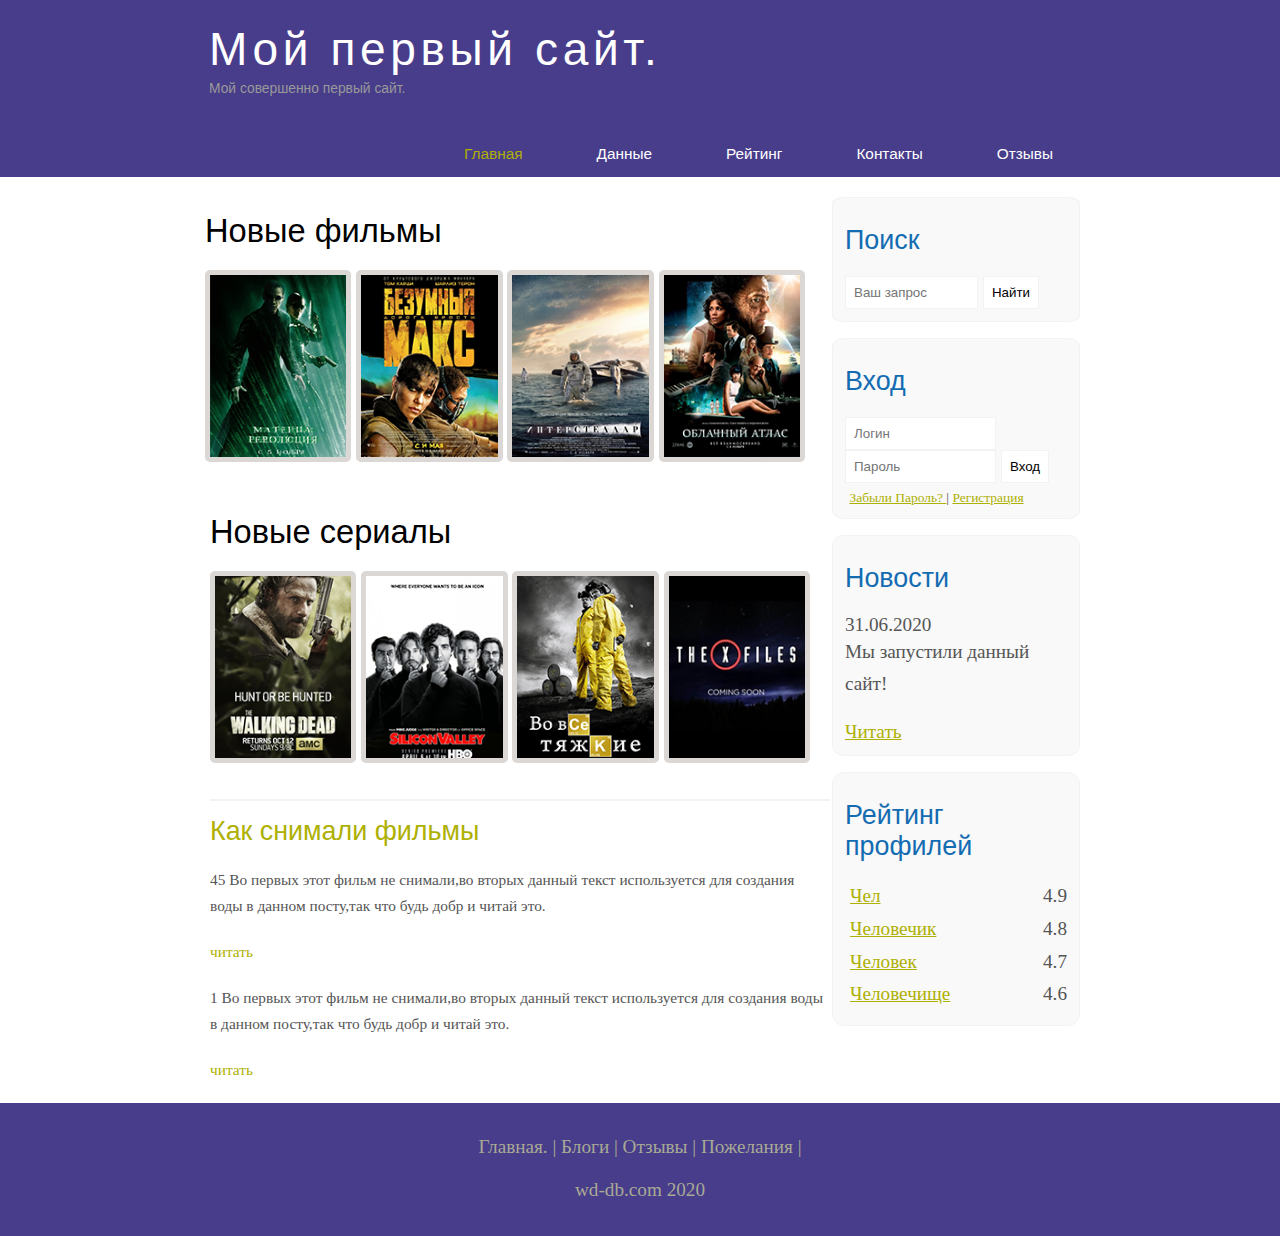
==== index.html @ 2fe1203b "first commit" ====
<!DOCTYPE html>
<html lange="ru">

<head>
    <meta charset="utf-8">
    <meta name="viewport" content="width=device-width, initial-scale=1.0">
    <meta http-equiv="X-UA-Compatible" content="IE=edge">
    <title></title>
    <meta name="description" content="Мой первый сайт">
    <meta name="keywords" content="урок,lesson">
    <link rel="stylesheet" href="Assets/css/style.css">
</head>

<body>
    <div class="main">

        <div class="header">

            <div class="logo">

                <div class="logo_text">

                    <h1>
                        <a href="/">
                            Мой первый сайт.
                        </a>
                    </h1>
                    <h2>
                        Мой совершенно первый сайт.
                    </h2>
                </div>

            </div>
            <div class="menubar">

                <ul class="menu">

                    <li class="selected">
                        <a href="index.html">
                            Главная
                        </a>
                    </li>
                    <li>
                        <a href="films.html">
                            Данные
                        </a>
                    </li>
                    <li>
                        <a href="rating.html">
                            Рейтинг
                        </a>
                    </li>
                    <li>
                        <a href="contact.html">
                            Контакты
                        </a>
                    </li>
                    <li>
                        <a href="contact.html">
                            Отзывы
                        </a>
                    </li>
                </ul>

            </div>
        </div>
        <div class="site_content">


            <div class="sidebar_container">

                <div class="sidebar">
                    <h2>
                        Поиск
                    </h2>
                    <form method="post" action="#" id="search_form">

                        <input type="search" name="search_field" placeholder="Ваш запрос" />
                        <input type="submit" class="btn" value="Найти" />

                    </form>
                </div>

                <div class="sidebar">
                    <h2>
                        Вход
                    </h2>
                    <form method="post" action="#" id=login>
                        <input type="text" name="login_field" placeholder="Логин" />
                        <input type="password" name="passpord_field" placeholder="Пароль" />
                        <input type="submit" class="btn" value="Вход" />
                        <div class="lables_passreg_text">
                            <span>
                                <a href="*">
                                    Забыли Пароль?
                                </a>
                            </span> |
                            <span>
                                <a href="*">
                                    Регистрация
                                </a>
                            </span>
                        </div>
                    </form>

                </div>
                <div class="sidebar">
                    <h2>
                        Новости
                    </h2>
                    <span>
                        31.06.2020
                    </span>
                    <p>
                        Мы запустили данный сайт!
                    </p>
                    <a href="#">
                        Читать
                    </a>
                </div>
                <div class="sidebar">
                    <h2>
                        Рейтинг профилей
                    </h2>
                    <ul>
                        <li>
                            <a href="#">
                                Чел
                            </a>
                            <span class="rating_sidebar">
                                4.9
                            </span>
                        </li>
                        <li>
                            <a href="#">
                                Человечик
                            </a>
                            <span class="rating_sidebar">
                                4.8
                            </span>
                        </li>
                        <li>
                            <a href="#">
                                Человек
                            </a>
                            <span class="rating_sidebar">
                                4.7
                            </span>
                        </li>
                        <li>
                            <a href="#">
                                Человечище
                            </a>
                            <span class="rating_sidebar">
                                4.6
                            </span>
                        </li>
                    </ul>
                </div>
            </div>
            <div class="content">
                <h1>
                    Новые фильмы
                </h1>
                <div class="films_block">
                    <a href="#">
                        <img src="Assets/img/matrix.png">
                    </a>
                    <a href="#">
                        <img src="Assets/img/max.png">
                    </a>
                    <a href="show.html">
                        <img src="Assets/img/inter.png">
                    </a>
                    <a href="#">
                        <img src="Assets/img/cloud.png">
                    </a>
                </div>
                <div class="content">
                    <h1>
                        Новые сериалы
                    </h1>
                    <div class="films_block">
                        <a href="#">
                            <img src="Assets/img/dead.png">
                        </a>
                        <a href="#">
                            <img src="Assets/img/silicon.png">
                        </a>
                        <a href="#">
                            <img src="Assets/img/breakingbad.png">
                        </a>
                        <a href="#">
                            <img src="Assets/img/xfiles.png">
                        </a>
                    </div>
                    <div class="posts">

                        <hr>
                        <h2>
                            <a href="#">
                                Как снимали фильмы
                            </a>
                        </h2>
                        <div class="posts_content">

                            <p>
                                45 Во первых этот фильм не снимали,во вторых данный текст используется для создания воды
                                в данном посту,так что будь добр и читай это.


                            </p>


                            <p><a href="#">
                                    читать
                                </a></p>
                            <p>
                                1 Во первых этот фильм не снимали,во вторых данный текст используется для создания воды
                                в данном посту,так что будь добр и читай это.


                            </p>


                            <p><a href="#">
                                    читать
                                </a></p>
                        </div>
                    </div>
                </div>
            </div>

        </div>

        <div class="footer">
            <p>
                <a href="index.html">
                    Главная.
                </a> |
                <a href="rating.html">
                    Блоги
                </a> |
                <a href="contact.html">
                    Отзывы
                </a> |
                <a href="contact.html">
                    Пожелания
                </a> |
            </p>
            <p>
                wd-db.com 2020
            </p>
        </div>
    </div>



    <script src="script.js"></script>
</body>

</html>
---- Assets/css/style.css ----
* {
    margin: 0;
    padding: 0;
}

body {
    font-size: 1.2em;
    background-color: #fff;
    color: #555;

}

p {
    padding: 0 0 20px 0;
    line-height: 1.7em;

}

input[type="text"],
input[type="password"],
input[type="search"] {
    color: #5d5d5d;
    width: 60%;
    padding: 8px;
}

input,
textarea {
    outline: none;
    border: none;
    border: solid 1px #f2f2f2;
}

h1,
h2 {
    font: normal 170% 'century gothic', arial;
    margin: 0 0 15px 0;
    padding: 15px 0 5px 0;
    color: #000;
}

h2 {
    font-size: 140%;

}

a,
a:hover {
    outline: none;
    text-decoration: underline;
    color: #aeb002;


}

ul {
    margin: 2px 0 22px 17px;
}

ul li {
    margin: 0 0 6px 0;
    padding: 0 0 4px 5px;
    line-height: 1.5em;
}

hr {
    border: solid 1px #f3f3f3;

}

.header {
    background-color: darkslateblue;
    height: 177px;
    font-size: 0.8em;
    margin-left: 0px;
    margin-right: 0px;
    min-width: 900px;
}

.main,
.logo,
.menubar,
.site_content,
.footer {
    margin-left: auto;
    margin-right: auto;


}

.logo {
    width: 880px;
    padding-bottom: 40px;

}

.logo h1,
.logo h2 {
    font: normal 300% 'century gothic', arial, sans-serif;
    margin: 0 0 0 9px;

}

.logo_text h1,
.logo_text h1 a,
.logo_text h1 a:hover {
    padding: 22px 0 0 0;
    color: #fff;
    letter-spacing: 0.1em;
    text-decoration: none;
}

.logo_text h2 {
    font-size: 0.9em;
    padding: 4px 0 0 0;
    color: #999;
}

.menubar {
    width: 900px;
    height: 46px;
}

ul.menu {
    float: right;

}

ul.menu li {
    float: left;
    padding: 0 0 0 9px;
    list-style: none;
    margin: 1px 2px 0 0;
}

ul.menu li a {
    font: normal 100% 'trebucjhet ms', sans-serif;
    display: block;
    height: 20px;
    padding: 6px 35px 5px 28px;
    color: #fff;
    text-decoration: none;

}

ul.menu li.selected a {
    color: #aeb002;
}

ul.menu li a:hover {
    color: #e4ec04;
}

.site_content {
    width: 880px;
    overflow: hidden;
    margin: 20px auto 0 auto;
    background-color: white;


}

.sidebar_container {
    float: right;
    width: 240px;
}

.sidebar {
    float: right;
    width: 222px;
    padding: 5%;
    margin: 0 0 16px 0;
    border: solid 1px #f2f2f2;
    border-radius: 5%;
    background-color: #f9f9f9;


}

.btn {
    padding: 8px;
    background-color: white;
    cursor: pointer;
}

.sidebar h2 {
    color: #136cb2;

}

.lables_passreg_text {
    font-size: 0.7em;
    margin-top: 3%;
    margin-left: 2%;
}

.sidebar ul {
    margin: 0;
}

.sidebar ul li {
    list-style: none;
    margin: 0 0 0 0;
}

.sidebar .rating_sidebar {
    float: right;
}

.content {
    text-align: left;
    width: 620px;
    padding: 0 0 0 5px;
    float: left;
}

.content a {
    text-decoration: none;

}

.films_block {
    margin-bottom: 5%;
}

.films_block img {
    border-radius: 5px;
    border: solid 5px #dad7d5;
    width: 22%;
}

.posts .posts_content {
    font-size: 0.8em;
}

.info_like_dislike {
    margin-top: 2%;
    margin-bottom: 4%;

}

.info_like_dislike .label {
    font: 1.2em;
}

.info_like_dislike .value {
    font-size: 1em;
    color: #49945a;
    margin-right: 3%;

}

.discription {
    margin-bottom: 15%;

}

.discription img {
    float: left;
    margin-right: 2%;
    border-radius: 5px;
    border: solid 5px #dad7d5;
}

.reviews {
    margin-bottom: 4%;
    font-size: 0.9em;

}

.reviews .review_name {
    border-top-left-radius: 5px;
    border-top-right-radius: 5px;
    background-color: #7268ad;
    color: white;
    padding: 1%;


}

.reviews .review_email {
    border-top-left-radius: 5px;
    border-top-right-radius: 5px;
    background-color: #7268ad;
    color: white;
    padding: 1%;

}

.reviews .review_text {
    padding-top: 2%;
    padding-bottom: 2%;
    padding-left: 2%;
}

.send {
    margin-bottom: 4%;
    margin-right: 4%
}

.send input[type="text"],
textarea {
    border: solid 1px #c3c3c3;
    margin-bottom: 2%;

}

.send input[type="text"] {
    width: 98%;
    margin-right: 5%;
}

.send textarea {
    width: 600px;
    height: 200px;
    margin-right: 4%;
}

.send input[type="submit"] {
    background-color: #7268ad;
    padding: 3%;
    color: white;
    border-radius: 5px;
}

.info_film {
    margin-bottom: 5%;
    background-color: #f9f9f9;
    padding: 5%;
    height: 270px;

}

.info_film img {
    float: left;
    margin-right: 2%;
    border-radius: 5px;
    border: solid 5px #dad7d5;
    width: 25%;
}

.button {
    background-color: #7268ad;
    padding: 2%;
    color: white;
    border-radius: 5px;
    float: right;
    margin-top: 5%;
    clear: both;
    font-size: 0.8em;
}

.button a {
    color: white;
}

table {
    width: 100%;
    border: solid 1px #f4f4f4;
}

td {
    padding: 2%;
    border: solid 1px #f4f4f4;
}

td img {
    width: 60px;
}

.center {
    text-align: center;
}

.rating {
    font-weight: bold;
}

.footer {
    width: 100%;
    height: 100px;
    padding: 28px 0 5px 0;
    text-align: center;
    background-color: darkslateblue;
    color: #a8aa94;
    margin-left: 0px;
    margin-right: 0px;
    min-width: 900px;
}

.footer a {
    color: #a8aa94;
    text-decoration: none;

}

.footer a:hover {
    color: white;
    text-decoration: none;
}

.footer p {
    padding: 0 0 10px 0;
}

/* Css mobile */

@media only screen and (min-device-width : 320px) and (max-device-width : 568px) {

    .header {
        background-color: black;
        min-width: 100%;
        height: 20%;
        text-align: center;
    }

    .logo {
        width: 100%;
    }

    .site_content {
        width: 100%;
    }

    .menubar {
        width: 100%;
        height: 100%;
    }

    .site_content {
        width: 100%;
        text-align: center;
    }

    .content {
        width: 100%;
        text-align: center;
    }

    .sidebar_container {
        display: none;
    }

    .footer {
        display: none;
    }

    ul.menu {
        float: none;
    }

    ul.menu li {
        margin: 0;
        padding: 0;
        float: none;
    }

    .logo h1 {
        font: normal 235% 'century gothic', arial, sans-serif;
    }

    .logo h2 {
        font: normal 100% 'century gothic', arial, sans-serif;
        color: white;
    }

    .content h1,
    h2 {
        font: normal 110% 'century gothic', arial;
    }

    .films_block img {
        width: 43%;
    }

    .posts_content p {
        line-height: 1.5em;
        padding: 3%;
        text-align: left;
    }

    .posts p {
        font-size: 120%;
    }

    /* films page*/
    .info_film {
        float: none;
        height: 100%;

    }

    .info_film img {
        width: 90%;
        margin-bottom: 5%;

    }

    .info_film .button {
        float: none;

    }

    /* rating page */
    .table {
        display: block;
    }

    th {
        font-size: 75%;
    }

    td {
        padding: 0;
        margin: 0;
        font-size: 95%;
        text-align: left;
    }

    /* show page */
    iframe {
        width: 88%;
        height: 100%;
    }

    .discription {
        width: 90%;
        text-align: left;
        margin-left: 2%;
    }

    .discription img {
        float: none;
        width: 73%;
        display: block;
        padding: 0;
        margin: 0;
        margin-left: 11%;
        margin-bottom: 7%;
    }

    .reviews {
        text-align: left;
        width: 96%;

    }

    .send input[type="text"] {
        width: 80%;
    }

    .send textarea {
        width: 85%;
    }
}
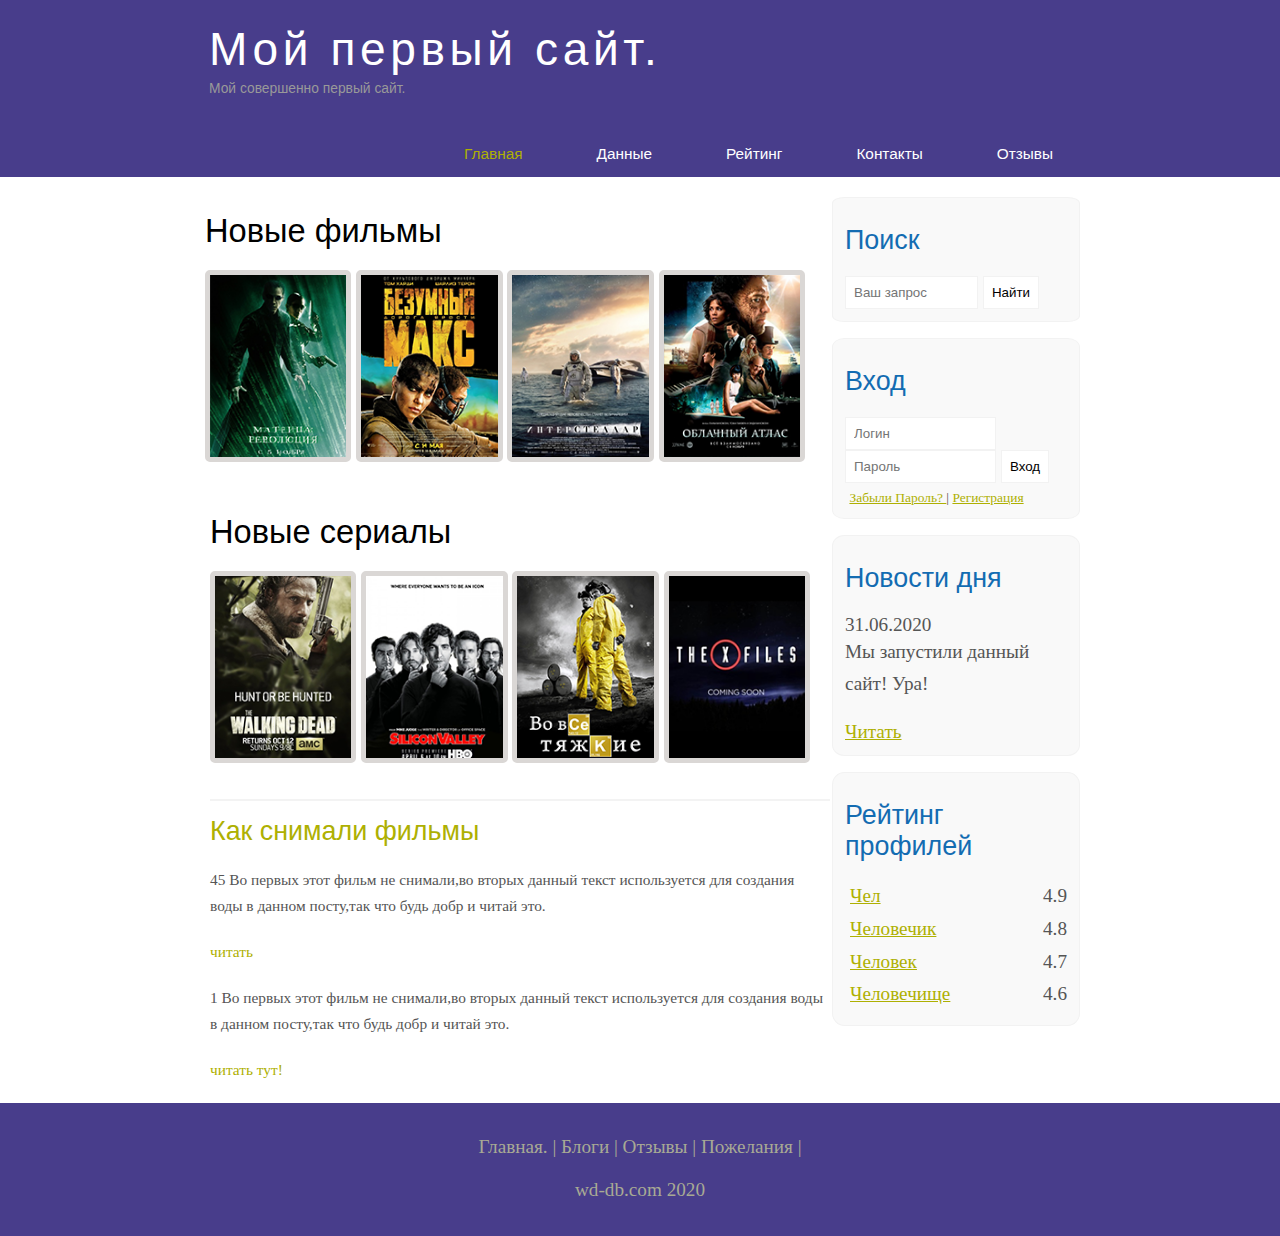
==== commit 37b5280d: "add news" ====
--- a/index.html
+++ b/index.html
@@ -1,262 +1,254 @@
 <!DOCTYPE html>
 <html lange="ru">
-
-<head>
-    <meta charset="utf-8">
-    <meta name="viewport" content="width=device-width, initial-scale=1.0">
-    <meta http-equiv="X-UA-Compatible" content="IE=edge">
+  <head>
+    <meta charset="utf-8" />
+    <meta name="viewport" content="width=device-width, initial-scale=1.0" />
+    <meta http-equiv="X-UA-Compatible" content="IE=edge" />
     <title></title>
-    <meta name="description" content="Мой первый сайт">
-    <meta name="keywords" content="урок,lesson">
-    <link rel="stylesheet" href="Assets/css/style.css">
-</head>
-
-<body>
+    <meta name="description" content="Мой первый сайт" />
+    <meta name="keywords" content="урок,lesson" />
+    <link rel="stylesheet" href="Assets/css/style.css" />
+  </head>
+
+  <body>
     <div class="main">
-
-        <div class="header">
-
-            <div class="logo">
-
-                <div class="logo_text">
-
-                    <h1>
-                        <a href="/">
-                            Мой первый сайт.
-                        </a>
-                    </h1>
-                    <h2>
-                        Мой совершенно первый сайт.
-                    </h2>
-                </div>
-
+      <div class="header">
+        <div class="logo">
+          <div class="logo_text">
+            <h1>
+              <a href="/">
+                Мой первый сайт.
+              </a>
+            </h1>
+            <h2>
+              Мой совершенно первый сайт.
+            </h2>
+          </div>
+        </div>
+        <div class="menubar">
+          <ul class="menu">
+            <li class="selected">
+              <a href="index.html">
+                Главная
+              </a>
+            </li>
+            <li>
+              <a href="films.html">
+                Данные
+              </a>
+            </li>
+            <li>
+              <a href="rating.html">
+                Рейтинг
+              </a>
+            </li>
+            <li>
+              <a href="contact.html">
+                Контакты
+              </a>
+            </li>
+            <li>
+              <a href="contact.html">
+                Отзывы
+              </a>
+            </li>
+          </ul>
+        </div>
+      </div>
+      <div class="site_content">
+        <div class="sidebar_container">
+          <div class="sidebar">
+            <h2>
+              Поиск
+            </h2>
+            <form method="post" action="#" id="search_form">
+              <input
+                type="search"
+                name="search_field"
+                placeholder="Ваш запрос"
+              />
+              <input type="submit" class="btn" value="Найти" />
+            </form>
+          </div>
+
+          <div class="sidebar">
+            <h2>
+              Вход
+            </h2>
+            <form method="post" action="#" id="login">
+              <input type="text" name="login_field" placeholder="Логин" />
+              <input
+                type="password"
+                name="passpord_field"
+                placeholder="Пароль"
+              />
+              <input type="submit" class="btn" value="Вход" />
+              <div class="lables_passreg_text">
+                <span>
+                  <a href="*">
+                    Забыли Пароль?
+                  </a>
+                </span>
+                |
+                <span>
+                  <a href="*">
+                    Регистрация
+                  </a>
+                </span>
+              </div>
+            </form>
+          </div>
+          <div class="sidebar">
+            <h2>
+              Новости дня
+            </h2>
+            <span>
+              31.06.2020
+            </span>
+            <p>
+              Мы запустили данный сайт! Ура!
+            </p>
+            <a href="#">
+              Читать
+            </a>
+          </div>
+          <div class="sidebar">
+            <h2>
+              Рейтинг профилей
+            </h2>
+            <ul>
+              <li>
+                <a href="#">
+                  Чел
+                </a>
+                <span class="rating_sidebar">
+                  4.9
+                </span>
+              </li>
+              <li>
+                <a href="#">
+                  Человечик
+                </a>
+                <span class="rating_sidebar">
+                  4.8
+                </span>
+              </li>
+              <li>
+                <a href="#">
+                  Человек
+                </a>
+                <span class="rating_sidebar">
+                  4.7
+                </span>
+              </li>
+              <li>
+                <a href="#">
+                  Человечище
+                </a>
+                <span class="rating_sidebar">
+                  4.6
+                </span>
+              </li>
+            </ul>
+          </div>
+        </div>
+        <div class="content">
+          <h1>
+            Новые фильмы
+          </h1>
+          <div class="films_block">
+            <a href="#">
+              <img src="Assets/img/matrix.png" />
+            </a>
+            <a href="#">
+              <img src="Assets/img/max.png" />
+            </a>
+            <a href="show.html">
+              <img src="Assets/img/inter.png" />
+            </a>
+            <a href="#">
+              <img src="Assets/img/cloud.png" />
+            </a>
+          </div>
+          <div class="content">
+            <h1>
+              Новые сериалы
+            </h1>
+            <div class="films_block">
+              <a href="#">
+                <img src="Assets/img/dead.png" />
+              </a>
+              <a href="#">
+                <img src="Assets/img/silicon.png" />
+              </a>
+              <a href="#">
+                <img src="Assets/img/breakingbad.png" />
+              </a>
+              <a href="#">
+                <img src="Assets/img/xfiles.png" />
+              </a>
             </div>
-            <div class="menubar">
-
-                <ul class="menu">
-
-                    <li class="selected">
-                        <a href="index.html">
-                            Главная
-                        </a>
-                    </li>
-                    <li>
-                        <a href="films.html">
-                            Данные
-                        </a>
-                    </li>
-                    <li>
-                        <a href="rating.html">
-                            Рейтинг
-                        </a>
-                    </li>
-                    <li>
-                        <a href="contact.html">
-                            Контакты
-                        </a>
-                    </li>
-                    <li>
-                        <a href="contact.html">
-                            Отзывы
-                        </a>
-                    </li>
-                </ul>
-
+            <div class="posts">
+              <hr />
+              <h2>
+                <a href="#">
+                  Как снимали фильмы
+                </a>
+              </h2>
+              <div class="posts_content">
+                <p>
+                  45 Во первых этот фильм не снимали,во вторых данный текст
+                  используется для создания воды в данном посту,так что будь
+                  добр и читай это.
+                </p>
+
+                <p>
+                  <a href="#">
+                    читать
+                  </a>
+                </p>
+                <p>
+                  1 Во первых этот фильм не снимали,во вторых данный текст
+                  используется для создания воды в данном посту,так что будь
+                  добр и читай это.
+                </p>
+
+                <p>
+                  <a href="#">
+                    читать тут!
+                  </a>
+                </p>
+              </div>
             </div>
-        </div>
-        <div class="site_content">
-
-
-            <div class="sidebar_container">
-
-                <div class="sidebar">
-                    <h2>
-                        Поиск
-                    </h2>
-                    <form method="post" action="#" id="search_form">
-
-                        <input type="search" name="search_field" placeholder="Ваш запрос" />
-                        <input type="submit" class="btn" value="Найти" />
-
-                    </form>
-                </div>
-
-                <div class="sidebar">
-                    <h2>
-                        Вход
-                    </h2>
-                    <form method="post" action="#" id=login>
-                        <input type="text" name="login_field" placeholder="Логин" />
-                        <input type="password" name="passpord_field" placeholder="Пароль" />
-                        <input type="submit" class="btn" value="Вход" />
-                        <div class="lables_passreg_text">
-                            <span>
-                                <a href="*">
-                                    Забыли Пароль?
-                                </a>
-                            </span> |
-                            <span>
-                                <a href="*">
-                                    Регистрация
-                                </a>
-                            </span>
-                        </div>
-                    </form>
-
-                </div>
-                <div class="sidebar">
-                    <h2>
-                        Новости
-                    </h2>
-                    <span>
-                        31.06.2020
-                    </span>
-                    <p>
-                        Мы запустили данный сайт!
-                    </p>
-                    <a href="#">
-                        Читать
-                    </a>
-                </div>
-                <div class="sidebar">
-                    <h2>
-                        Рейтинг профилей
-                    </h2>
-                    <ul>
-                        <li>
-                            <a href="#">
-                                Чел
-                            </a>
-                            <span class="rating_sidebar">
-                                4.9
-                            </span>
-                        </li>
-                        <li>
-                            <a href="#">
-                                Человечик
-                            </a>
-                            <span class="rating_sidebar">
-                                4.8
-                            </span>
-                        </li>
-                        <li>
-                            <a href="#">
-                                Человек
-                            </a>
-                            <span class="rating_sidebar">
-                                4.7
-                            </span>
-                        </li>
-                        <li>
-                            <a href="#">
-                                Человечище
-                            </a>
-                            <span class="rating_sidebar">
-                                4.6
-                            </span>
-                        </li>
-                    </ul>
-                </div>
-            </div>
-            <div class="content">
-                <h1>
-                    Новые фильмы
-                </h1>
-                <div class="films_block">
-                    <a href="#">
-                        <img src="Assets/img/matrix.png">
-                    </a>
-                    <a href="#">
-                        <img src="Assets/img/max.png">
-                    </a>
-                    <a href="show.html">
-                        <img src="Assets/img/inter.png">
-                    </a>
-                    <a href="#">
-                        <img src="Assets/img/cloud.png">
-                    </a>
-                </div>
-                <div class="content">
-                    <h1>
-                        Новые сериалы
-                    </h1>
-                    <div class="films_block">
-                        <a href="#">
-                            <img src="Assets/img/dead.png">
-                        </a>
-                        <a href="#">
-                            <img src="Assets/img/silicon.png">
-                        </a>
-                        <a href="#">
-                            <img src="Assets/img/breakingbad.png">
-                        </a>
-                        <a href="#">
-                            <img src="Assets/img/xfiles.png">
-                        </a>
-                    </div>
-                    <div class="posts">
-
-                        <hr>
-                        <h2>
-                            <a href="#">
-                                Как снимали фильмы
-                            </a>
-                        </h2>
-                        <div class="posts_content">
-
-                            <p>
-                                45 Во первых этот фильм не снимали,во вторых данный текст используется для создания воды
-                                в данном посту,так что будь добр и читай это.
-
-
-                            </p>
-
-
-                            <p><a href="#">
-                                    читать
-                                </a></p>
-                            <p>
-                                1 Во первых этот фильм не снимали,во вторых данный текст используется для создания воды
-                                в данном посту,так что будь добр и читай это.
-
-
-                            </p>
-
-
-                            <p><a href="#">
-                                    читать
-                                </a></p>
-                        </div>
-                    </div>
-                </div>
-            </div>
-
-        </div>
-
-        <div class="footer">
-            <p>
-                <a href="index.html">
-                    Главная.
-                </a> |
-                <a href="rating.html">
-                    Блоги
-                </a> |
-                <a href="contact.html">
-                    Отзывы
-                </a> |
-                <a href="contact.html">
-                    Пожелания
-                </a> |
-            </p>
-            <p>
-                wd-db.com 2020
-            </p>
-        </div>
+          </div>
+        </div>
+      </div>
+
+      <div class="footer">
+        <p>
+          <a href="index.html">
+            Главная.
+          </a>
+          |
+          <a href="rating.html">
+            Блоги
+          </a>
+          |
+          <a href="contact.html">
+            Отзывы
+          </a>
+          |
+          <a href="contact.html">
+            Пожелания
+          </a>
+          |
+        </p>
+        <p>
+          wd-db.com 2020
+        </p>
+      </div>
     </div>
 
-
-
     <script src="script.js"></script>
-</body>
-
-</html>+  </body>
+</html>
